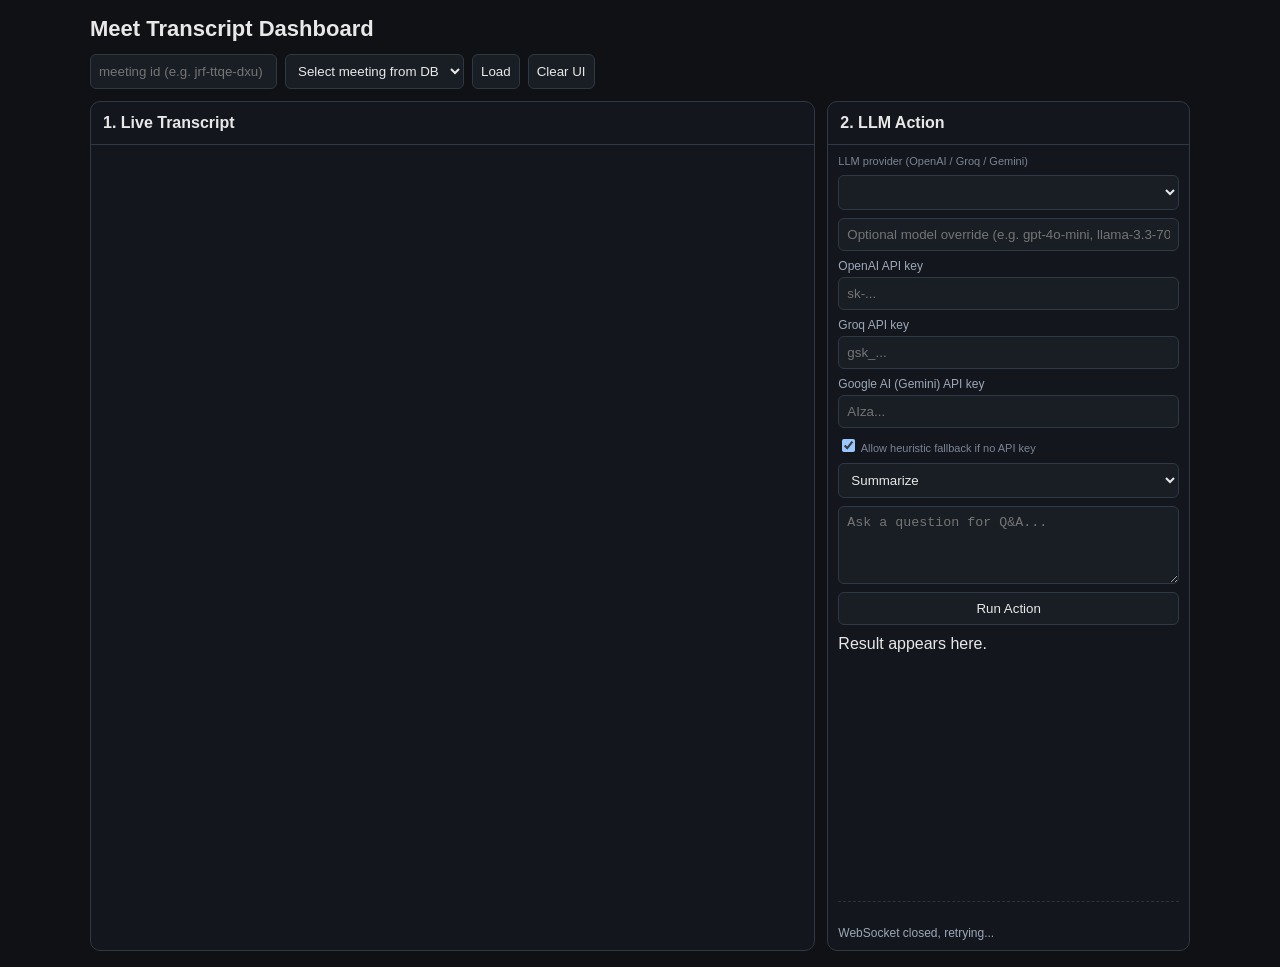
==== backend/static/index.html @ 84f97968 "Updated version" ====
<!doctype html>
<html lang="en">
  <head>
    <meta charset="utf-8" />
    <meta name="viewport" content="width=device-width, initial-scale=1" />
    <title>Live Meet Transcript</title>
    <style>
      :root { color-scheme: dark; }
      body { font-family: Arial, sans-serif; margin: 0; background: #0f1115; color: #e8e8e8; }
      .wrap { max-width: 1100px; margin: 0 auto; padding: 16px; }
      h1 { margin: 0 0 12px; font-size: 22px; }
      .toolbar { display: flex; gap: 8px; margin-bottom: 12px; }
      input, button, select, textarea {
        background: #191d24; color: #e8e8e8; border: 1px solid #2f3845; border-radius: 6px; padding: 8px;
      }
      button { cursor: pointer; }
      .grid { display: grid; grid-template-columns: 2fr 1fr; gap: 12px; }
      .panel { border: 1px solid #2f3845; border-radius: 10px; background: #13171d; min-height: 520px; }
      .panel h2 { margin: 0; padding: 12px; border-bottom: 1px solid #2f3845; font-size: 16px; }
      #liveList { height: 520px; overflow: auto; padding: 10px; }
      .line { padding: 8px; border-bottom: 1px dashed #2b313d; }
      .meta { color: #9da7b7; font-size: 12px; margin-bottom: 4px; }
      .speaker { color: #7fc0ff; font-weight: bold; }
      .text { line-height: 1.35; white-space: pre-wrap; }
      .llmBody { padding: 10px; display: flex; flex-direction: column; gap: 8px; }
      #llmResult { min-height: 260px; white-space: pre-wrap; line-height: 1.4; }
      #chatHistory { max-height: 180px; overflow: auto; border-top: 1px dashed #2b313d; padding-top: 8px; }
      .chatItem { padding: 8px; border-bottom: 1px dashed #2b313d; }
      .chatMeta { color: #9da7b7; font-size: 12px; margin-bottom: 4px; }
      .status { color: #9da7b7; font-size: 12px; margin-top: 8px; }
      .keyRow { display: flex; flex-direction: column; gap: 4px; }
      .keyRow label { font-size: 12px; color: #9da7b7; }
      .hint { font-size: 11px; color: #7a8494; }
      @media (max-width: 960px) { .grid { grid-template-columns: 1fr; } .panel { min-height: auto; } #liveList { height: 380px; } }
    </style>
  </head>
  <body>
    <div class="wrap">
      <h1>Meet Transcript Dashboard</h1>
      <div class="toolbar">
        <input id="meetingId" placeholder="meeting id (e.g. jrf-ttqe-dxu)" />
        <select id="meetingSelect"><option value="">Select meeting from DB</option></select>
        <button id="loadBtn">Load</button>
        <button id="clearBtn">Clear UI</button>
      </div>

      <div class="grid">
        <section class="panel">
          <h2>1. Live Transcript</h2>
          <div id="liveList"></div>
        </section>

        <section class="panel">
          <h2>2. LLM Action</h2>
          <div class="llmBody">
            <label class="hint">LLM provider (OpenAI / Groq / Gemini)</label>
            <select id="llmProvider"></select>
            <input id="modelName" placeholder="Optional model override (e.g. gpt-4o-mini, llama-3.3-70b-versatile, gemini-2.0-flash)" />
            <div class="keyRow" id="keyOpenaiRow">
              <label for="keyOpenai">OpenAI API key</label>
              <input id="keyOpenai" type="password" autocomplete="off" placeholder="sk-..." />
            </div>
            <div class="keyRow" id="keyGroqRow">
              <label for="keyGroq">Groq API key</label>
              <input id="keyGroq" type="password" autocomplete="off" placeholder="gsk_..." />
            </div>
            <div class="keyRow" id="keyGeminiRow">
              <label for="keyGemini">Google AI (Gemini) API key</label>
              <input id="keyGemini" type="password" autocomplete="off" placeholder="AIza..." />
            </div>
            <label class="hint"><input type="checkbox" id="allowFallback" checked /> Allow heuristic fallback if no API key</label>
            <select id="actionType">
              <option value="summarize">Summarize</option>
              <option value="qa">Q&A</option>
            </select>
            <textarea id="question" rows="4" placeholder="Ask a question for Q&A..."></textarea>
            <button id="runBtn">Run Action</button>
            <div id="llmResult">Result appears here.</div>
            <div id="chatHistory"></div>
            <div id="status" class="status">Idle</div>
          </div>
        </section>
      </div>
    </div>

    <script>
      const meetingInput = document.getElementById("meetingId");
      const liveList = document.getElementById("liveList");
      const statusEl = document.getElementById("status");
      const llmResult = document.getElementById("llmResult");
      const actionType = document.getElementById("actionType");
      const questionEl = document.getElementById("question");
      const meetingSelect = document.getElementById("meetingSelect");
      const chatHistoryEl = document.getElementById("chatHistory");
      const llmProviderEl = document.getElementById("llmProvider");
      const modelNameEl = document.getElementById("modelName");
      const keyOpenai = document.getElementById("keyOpenai");
      const keyGroq = document.getElementById("keyGroq");
      const keyGemini = document.getElementById("keyGemini");
      const allowFallbackEl = document.getElementById("allowFallback");
      let activeMeetingId = "";
      let ws = null;
      let keepAliveTimer = null;

      const LS = { openai: "llm_key_openai", groq: "llm_key_groq", gemini: "llm_key_gemini", provider: "llm_provider_id" };

      function loadKeysFromStorage() {
        keyOpenai.value = localStorage.getItem(LS.openai) || "";
        keyGroq.value = localStorage.getItem(LS.groq) || "";
        keyGemini.value = localStorage.getItem(LS.gemini) || "";
        const savedP = localStorage.getItem(LS.provider);
        if (savedP) llmProviderEl.value = savedP;
      }

      function saveKeyField(which, value) {
        if (which === "openai") localStorage.setItem(LS.openai, value);
        if (which === "groq") localStorage.setItem(LS.groq, value);
        if (which === "gemini") localStorage.setItem(LS.gemini, value);
      }

      function updateKeyVisibility() {
        const p = llmProviderEl.value;
        document.getElementById("keyOpenaiRow").style.display = p === "openai" ? "flex" : "none";
        document.getElementById("keyGroqRow").style.display = p === "groq" ? "flex" : "none";
        document.getElementById("keyGeminiRow").style.display = p === "gemini" ? "flex" : "none";
      }

      async function loadLlmProviders() {
        const res = await fetch("/api/llm/providers");
        const data = await res.json();
        llmProviderEl.innerHTML = "";
        (data.items || []).forEach((p) => {
          const opt = document.createElement("option");
          opt.value = p.id;
          opt.textContent = `${p.label} (default: ${p.default_model || "n/a"})`;
          llmProviderEl.appendChild(opt);
        });
        loadKeysFromStorage();
        updateKeyVisibility();
      }

      function setStatus(msg) { statusEl.textContent = msg; }

      function addLine(item) {
        const div = document.createElement("div");
        div.className = "line";
        div.innerHTML = `
          <div class="meta">${item.timestamp || ""}</div>
          <div class="text"><span class="speaker">${item.speaker || "Unknown"}:</span> ${item.text || ""}</div>
        `;
        liveList.appendChild(div);
        liveList.scrollTop = liveList.scrollHeight;
      }

      function addChatHistory(item) {
        const div = document.createElement("div");
        div.className = "chatItem";
        const meta = [item.created_at || "", item.action || "", item.provider || "", item.used_llm ? "LLM" : "fallback"].filter(Boolean).join(" | ");
        div.innerHTML = `
          <div class="chatMeta">${meta}</div>
          ${item.question ? `<div><strong>Q:</strong> ${item.question}</div>` : ""}
          <div><strong>A:</strong> ${item.result || ""}</div>
        `;
        chatHistoryEl.appendChild(div);
        chatHistoryEl.scrollTop = chatHistoryEl.scrollHeight;
      }

      async function loadHistory() {
        if (!activeMeetingId) return;
        liveList.innerHTML = "";
        const res = await fetch(`/api/transcripts?meeting_id=${encodeURIComponent(activeMeetingId)}&limit=500`);
        const data = await res.json();
        (data.items || []).forEach(addLine);
        await loadChatHistory();
        setStatus(`Loaded ${data.items?.length || 0} stored transcript rows`);
      }

      async function loadMeetings() {
        const res = await fetch("/api/meetings?limit=200");
        const data = await res.json();
        const current = meetingSelect.value;
        meetingSelect.innerHTML = `<option value="">Select meeting from DB</option>`;
        (data.items || []).forEach((m) => {
          const opt = document.createElement("option");
          opt.value = m.meeting_id;
          opt.textContent = `${m.meeting_id} (${m.item_count})`;
          meetingSelect.appendChild(opt);
        });
        if (current) meetingSelect.value = current;
      }

      async function loadChatHistory() {
        if (!activeMeetingId) return;
        chatHistoryEl.innerHTML = "";
        const res = await fetch(`/api/llm/history?meeting_id=${encodeURIComponent(activeMeetingId)}&limit=100`);
        const data = await res.json();
        (data.items || []).forEach(addChatHistory);
      }

      function connectWs() {
        if (ws) ws.close();
        if (keepAliveTimer) clearInterval(keepAliveTimer);
        const proto = location.protocol === "https:" ? "wss" : "ws";
        ws = new WebSocket(`${proto}://${location.host}/ws/transcripts`);
        ws.onopen = () => setStatus("WebSocket connected");
        ws.onerror = () => setStatus("WebSocket error");
        ws.onclose = () => {
          setStatus("WebSocket closed, retrying...");
          setTimeout(connectWs, 1200);
        };
        ws.onmessage = (evt) => {
          const msg = JSON.parse(evt.data || "{}");
          if (msg.type !== "transcript_batch") return;
          if (!activeMeetingId || msg.meeting_id !== activeMeetingId) return;
          (msg.items || []).forEach(addLine);
        };
        // keepalive pings so server receive loop remains active
        keepAliveTimer = setInterval(() => { if (ws && ws.readyState === 1) ws.send("ping"); }, 10000);
      }

      function currentApiKey() {
        const p = llmProviderEl.value;
        if (p === "openai") return keyOpenai.value.trim();
        if (p === "groq") return keyGroq.value.trim();
        if (p === "gemini") return keyGemini.value.trim();
        return "";
      }

      async function runLlmAction() {
        if (!activeMeetingId) {
          setStatus("Set meeting id first");
          return;
        }
        const payload = {
          meeting_id: activeMeetingId,
          action: actionType.value,
          question: questionEl.value.trim() || null,
          provider: llmProviderEl.value,
          api_key: currentApiKey() || null,
          model: modelNameEl.value.trim() || null,
          allow_fallback: allowFallbackEl.checked,
        };
        const res = await fetch("/api/llm/action", {
          method: "POST",
          headers: { "Content-Type": "application/json" },
          body: JSON.stringify(payload),
        });
        const data = await res.json();
        llmResult.textContent = data.result || "No result";
        addChatHistory({
          created_at: new Date().toISOString(),
          action: payload.action,
          question: payload.question,
          result: data.result || "No result",
          provider: data.provider,
          used_llm: data.used_llm,
        });
        setStatus(`Done: ${payload.action} | ${data.used_llm ? "LLM" : "fallback/heuristic"}`);
      }

      document.getElementById("loadBtn").addEventListener("click", async () => {
        activeMeetingId = meetingInput.value.trim();
        if (!activeMeetingId) {
          setStatus("Enter a meeting id");
          return;
        }
        await loadHistory();
      });
      keyOpenai.addEventListener("change", () => saveKeyField("openai", keyOpenai.value));
      keyGroq.addEventListener("change", () => saveKeyField("groq", keyGroq.value));
      keyGemini.addEventListener("change", () => saveKeyField("gemini", keyGemini.value));
      llmProviderEl.addEventListener("change", () => {
        localStorage.setItem(LS.provider, llmProviderEl.value);
        updateKeyVisibility();
      });

      meetingSelect.addEventListener("change", async () => {
        if (!meetingSelect.value) return;
        meetingInput.value = meetingSelect.value;
        activeMeetingId = meetingSelect.value;
        await loadHistory();
      });
      document.getElementById("runBtn").addEventListener("click", runLlmAction);
      document.getElementById("clearBtn").addEventListener("click", () => {
        liveList.innerHTML = "";
        chatHistoryEl.innerHTML = "";
      });

      connectWs();
      loadMeetings();
      loadLlmProviders();
      setInterval(loadMeetings, 10000);
      setStatus("Ready");
    </script>
  </body>
</html>
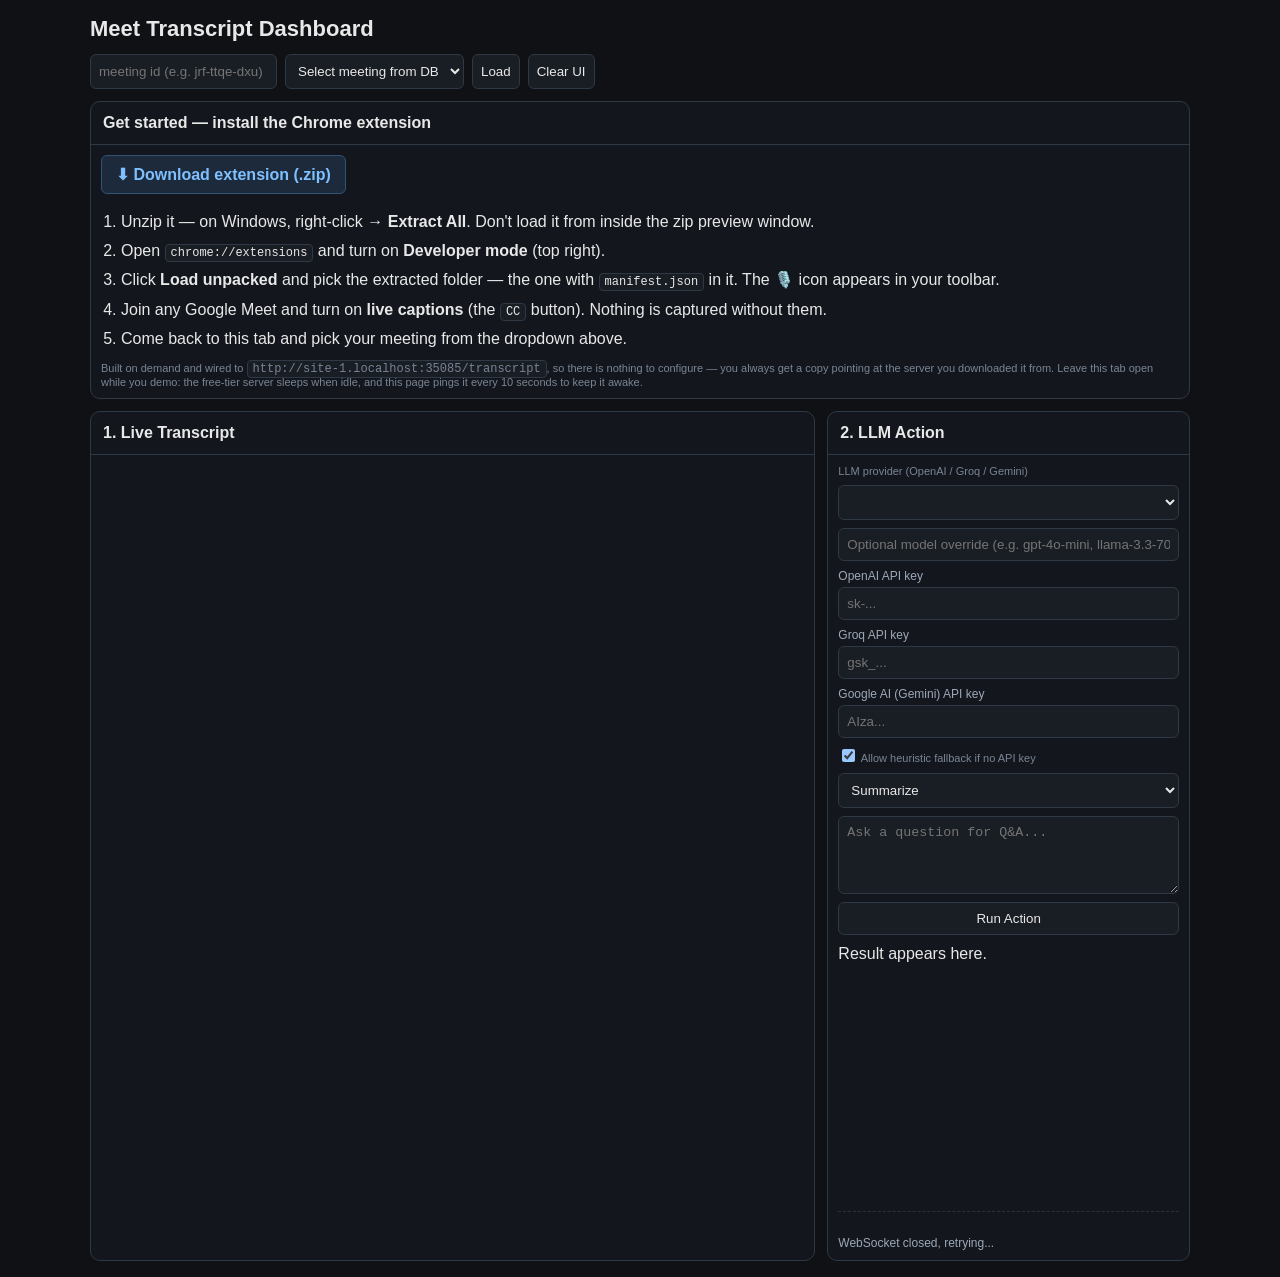
==== commit 8d37baaf: "Make the project deployable to Render, and ship the extension from the server The extension hardcode" ====
--- a/backend/static/index.html
+++ b/backend/static/index.html
@@ -31,6 +31,16 @@
       .keyRow { display: flex; flex-direction: column; gap: 4px; }
       .keyRow label { font-size: 12px; color: #9da7b7; }
       .hint { font-size: 11px; color: #7a8494; }
+      /* .panel.setup, not .setup: .panel sets min-height unconditionally, and a
+         two-class selector keeps winning if the stylesheet is ever reordered. */
+      .panel.setup { min-height: auto; margin-bottom: 12px; }
+      .setup ol { margin: 6px 0 0; padding-left: 20px; line-height: 1.7; }
+      .setup li { margin-bottom: 2px; }
+      .setup code { background: #191d24; border: 1px solid #2f3845; border-radius: 4px; padding: 1px 5px; font-size: 12px; }
+      /* the button rule above targets tags, so an <a> inherits nothing */
+      .dl { align-self: flex-start; background: #1c2a3c; color: #7fc0ff; border: 1px solid #2f5478;
+            border-radius: 6px; padding: 9px 14px; text-decoration: none; font-weight: bold; }
+      .dl:hover { background: #223347; }
       @media (max-width: 960px) { .grid { grid-template-columns: 1fr; } .panel { min-height: auto; } #liveList { height: 380px; } }
     </style>
   </head>
@@ -43,6 +53,30 @@
         <button id="loadBtn">Load</button>
         <button id="clearBtn">Clear UI</button>
       </div>
+
+      <section class="panel setup">
+        <h2>Get started — install the Chrome extension</h2>
+        <div class="llmBody">
+          <a class="dl" href="/api/extension.zip" download>⬇ Download extension (.zip)</a>
+          <ol>
+            <li>Unzip it — on Windows, right-click → <strong>Extract All</strong>. Don't load it
+                from inside the zip preview window.</li>
+            <li>Open <code>chrome://extensions</code> and turn on <strong>Developer mode</strong>
+                (top right).</li>
+            <li>Click <strong>Load unpacked</strong> and pick the extracted folder — the one with
+                <code>manifest.json</code> in it. The 🎙️ icon appears in your toolbar.</li>
+            <li>Join any Google Meet and turn on <strong>live captions</strong> (the
+                <code>CC</code> button). Nothing is captured without them.</li>
+            <li>Come back to this tab and pick your meeting from the dropdown above.</li>
+          </ol>
+          <div class="hint">
+            Built on demand and wired to <code id="extTarget"></code>, so there is nothing to
+            configure — you always get a copy pointing at the server you downloaded it from.
+            Leave this tab open while you demo: the free-tier server sleeps when idle, and this
+            page pings it every 10 seconds to keep it awake.
+          </div>
+        </div>
+      </section>
 
       <div class="grid">
         <section class="panel">
@@ -286,6 +320,10 @@
         chatHistoryEl.innerHTML = "";
       });
 
+      // read from location rather than a second endpoint, so it cannot drift
+      // from the URL the zip endpoint bakes in — both derive from the same host
+      document.getElementById("extTarget").textContent = location.origin + "/transcript";
+
       connectWs();
       loadMeetings();
       loadLlmProviders();
